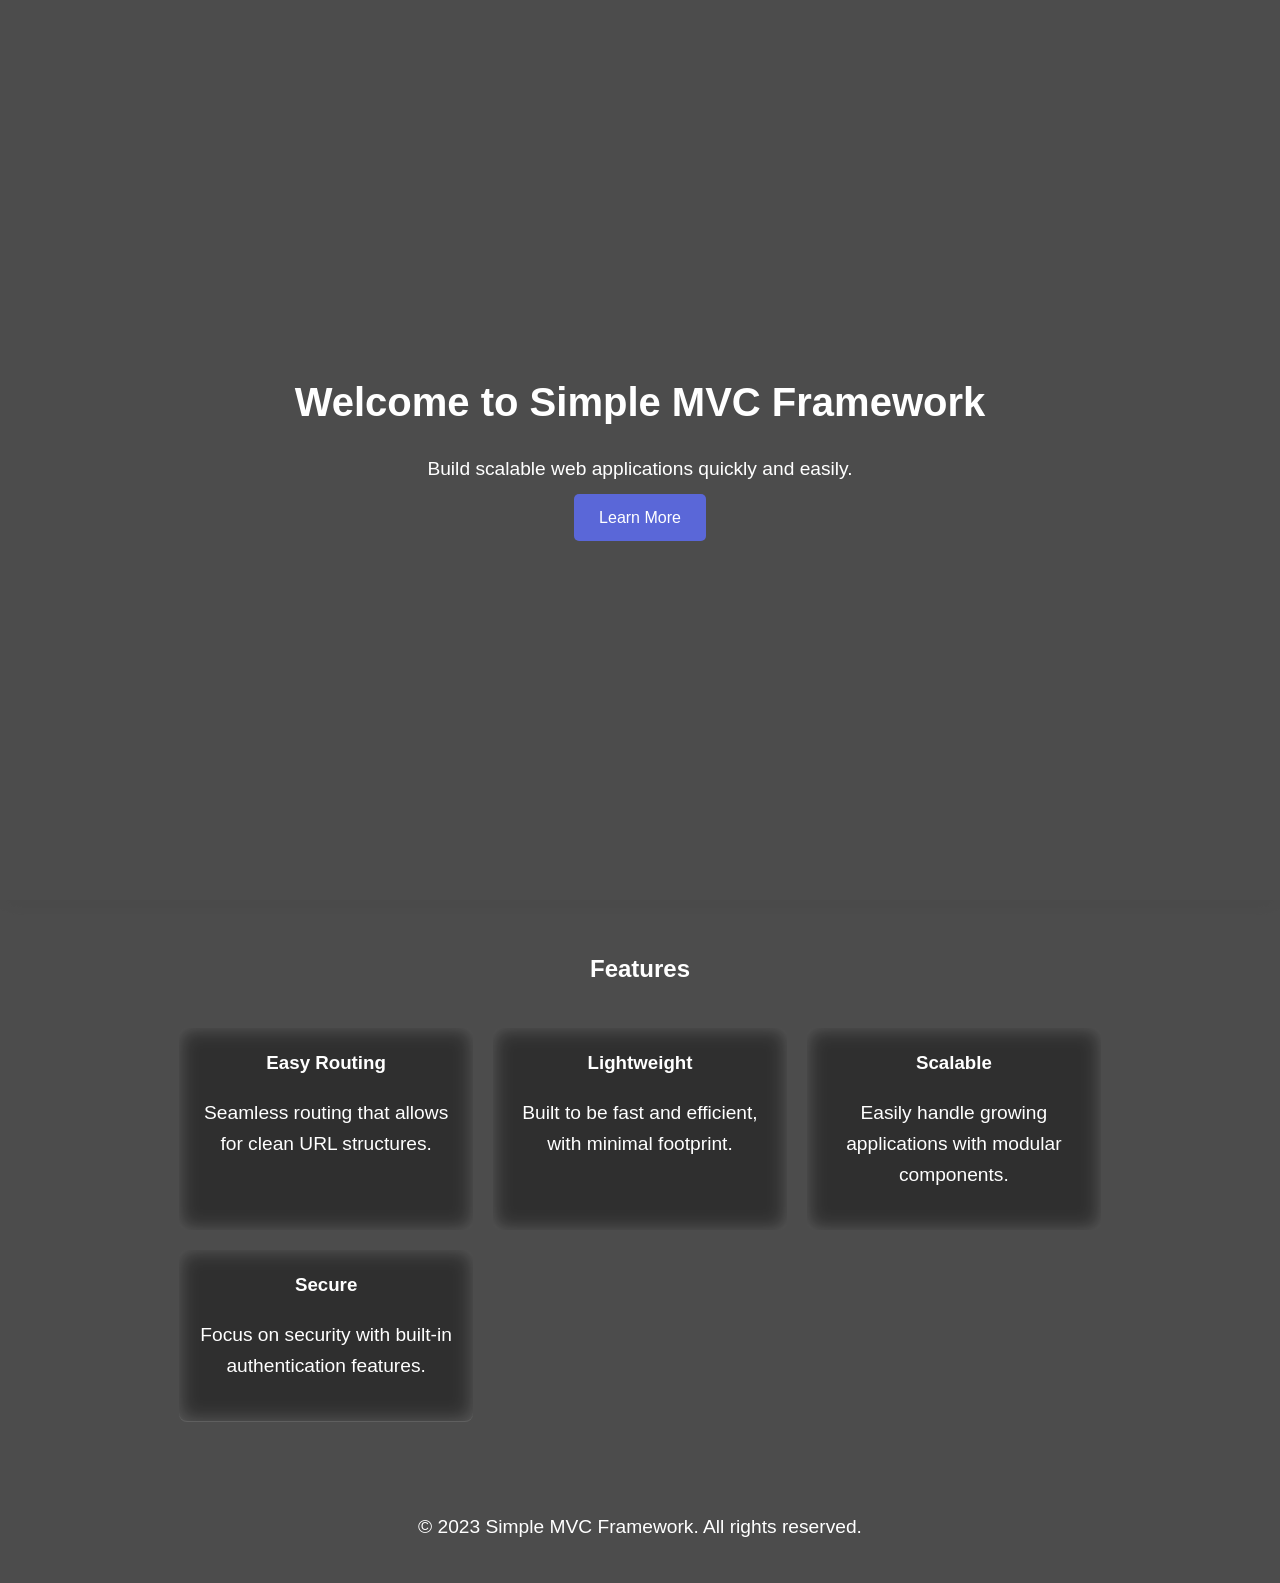
==== src/main/resources/view/template/index.html @ c6c4b9c1 "added landing page" ====
<!DOCTYPE html>
<html lang="en">
<head>
    <meta charset="UTF-8">
    <meta name="viewport" content="width=device-width, initial-scale=1.0">
    <title>Landing Page for MVC Framework</title>
    <style>
        * {
    margin: 0;
    padding: 0;
    box-sizing: border-box;
}

body {
    font-family: Arial, sans-serif;
    color: #ffffff;
    line-height: 1.6;
    overflow: hidden; /* Prevent scrolling */
}

.background {
    position: absolute;
    top: 0;
    left: 0;
    width: 100%;
    height: 100%;
    background: linear-gradient(135deg, rgba(255, 255, 255, 0.1), rgba(255, 255, 255, 0.05)), url('path/to/your/image.jpg'); /* Adjust the image path */
    background-size: cover;
    z-index: -1; /* Position it behind all content */
}

header {
    display: flex;
    justify-content: center;
    align-items: center;
    height: 100vh;
    text-align: center;
    background: rgba(0, 0, 0, 0.7); /* Slightly transparent dark background */
    backdrop-filter: blur(10px); /* Glassy effect */
}

.container {
    width: 90%;
    max-width: 1200px;
    margin: auto;
}

h1 {
    font-size: 2.5rem;
}

p {
    margin: 20px 0;
    font-size: 1.2rem;
}

.cta-button {
    background-color: #5a67d8;
    color: white;
    padding: 15px 25px;
    border: none;
    border-radius: 5px;
    text-decoration: none;
    transition: background-color 0.3s ease;
}

.cta-button:hover {
    background-color: #434190;
}

section {
    padding: 50px 0;
    background: rgba(0, 0, 0, 0.7); /* Same glassy effect */
    backdrop-filter: blur(10px);
}

h2 {
    text-align: center;
    margin-bottom: 40px;
}

.feature-grid {
    display: grid;
    grid-template-columns: repeat(auto-fill, minmax(250px, 1fr));
    gap: 20px;
    padding: 0 10%;
}

.feature {
    background: rgba(255, 255, 255, 0.1);
    border-radius: 8px;
    padding: 20px;
    color: #ffffff;
    text-align: center;
    backdrop-filter: blur(10px); /* Glass effect */
}

footer {
    background: rgba(0, 0, 0, 0.7);
    text-align: center;
    padding: 20px 0;
}

@media screen and (max-width: 600px) {
    h1 {
        font-size: 2rem;
    }

    p {
        font-size: 1rem;
    }

    .cta-button {
        padding: 10px 20px;
    }
}
    </style>
</head>
<body>
<div class="background"></div>
<header>
    <div class="container">
        <h1>Welcome to Simple MVC Framework</h1>
        <p>Build scalable web applications quickly and easily.</p>
        <a href="#features" class="cta-button">Learn More</a>
    </div>
</header>

<section id="features">
    <div class="container">
        <h2>Features</h2>
        <div class="feature-grid">
            <div class="feature">
                <h3>Easy Routing</h3>
                <p>Seamless routing that allows for clean URL structures.</p>
            </div>
            <div class="feature">
                <h3>Lightweight</h3>
                <p>Built to be fast and efficient, with minimal footprint.</p>
            </div>
            <div class="feature">
                <h3>Scalable</h3>
                <p>Easily handle growing applications with modular components.</p>
            </div>
            <div class="feature">
                <h3>Secure</h3>
                <p>Focus on security with built-in authentication features.</p>
            </div>
        </div>
    </div>
</section>

<footer>
    <div class="container">
        <p>&copy; 2023 Simple MVC Framework. All rights reserved.</p>
    </div>
</footer>
</body>
</html>
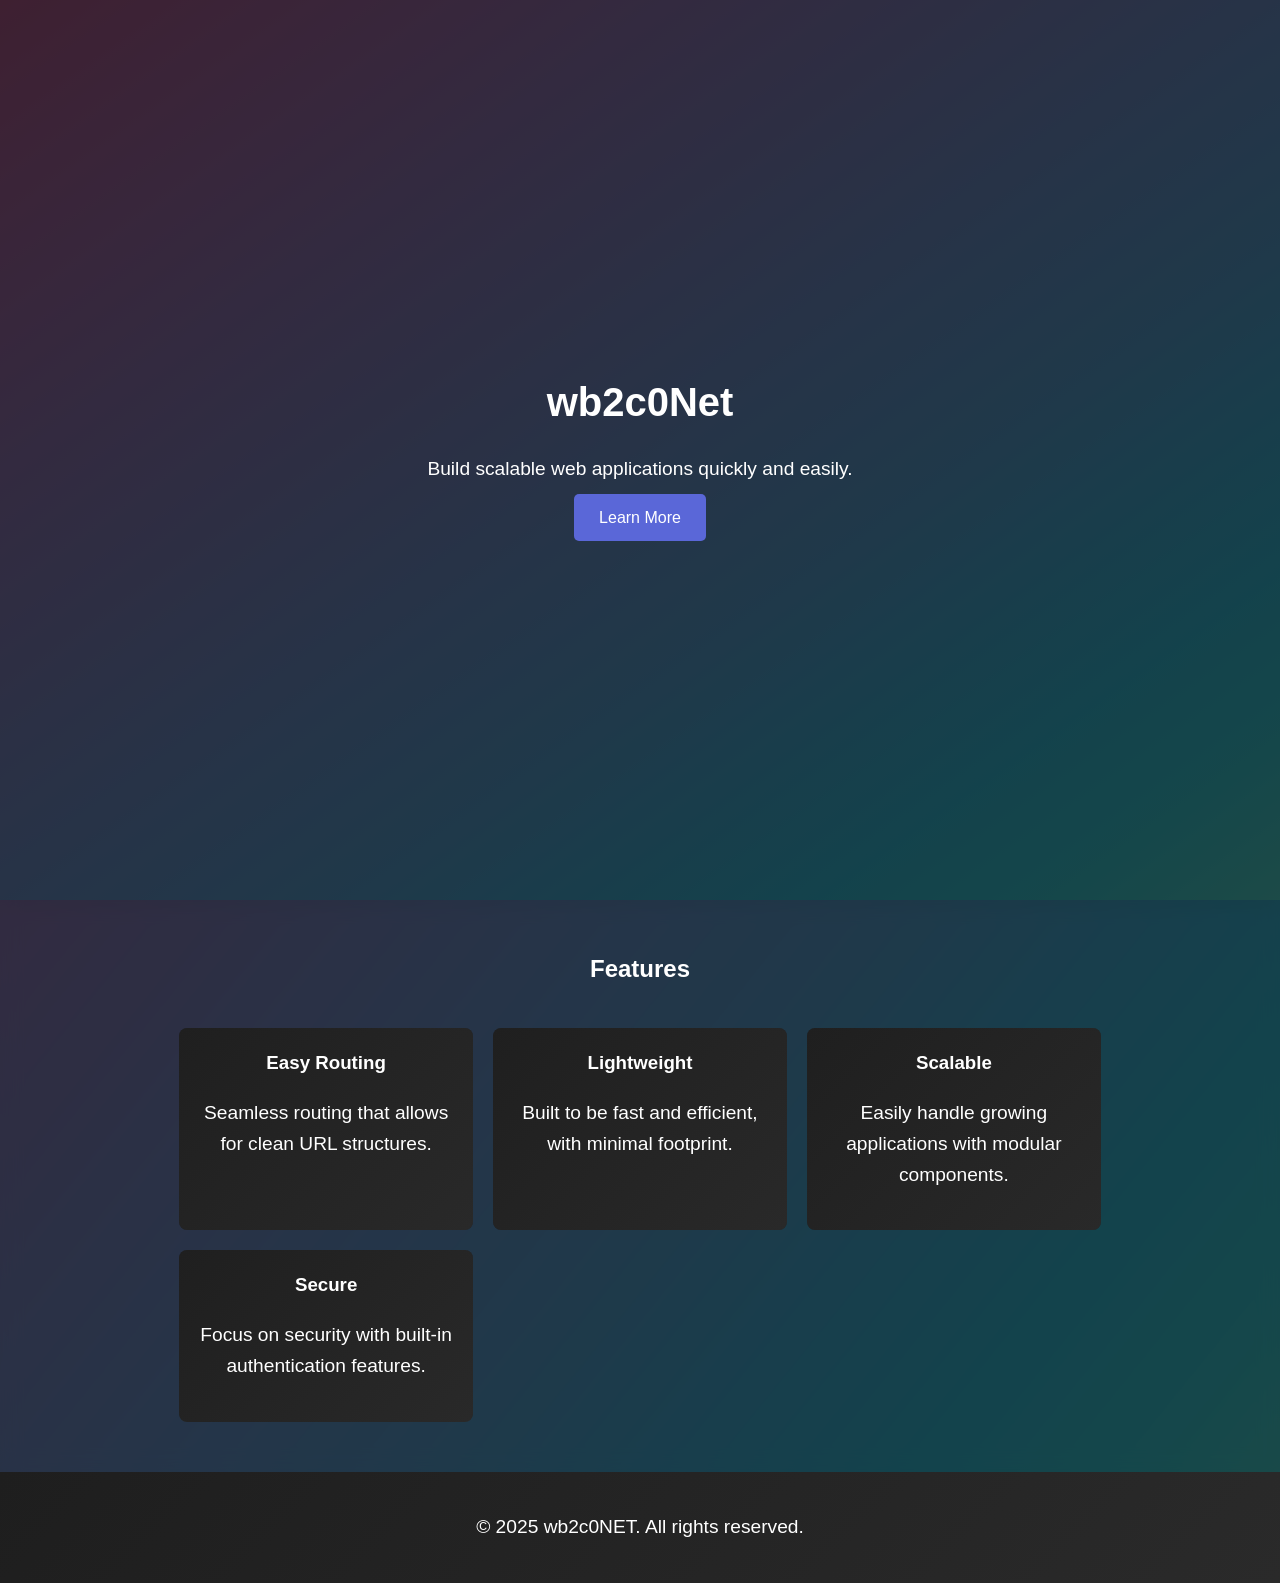
==== commit c896957e: "added dynamic headers" ====
--- a/src/main/resources/view/template/index.html
+++ b/src/main/resources/view/template/index.html
@@ -6,121 +6,120 @@
     <title>Landing Page for MVC Framework</title>
     <style>
         * {
-    margin: 0;
-    padding: 0;
-    box-sizing: border-box;
-}
+            margin: 0;
+            padding: 0;
+            box-sizing: border-box;
+        }
 
-body {
-    font-family: Arial, sans-serif;
-    color: #ffffff;
-    line-height: 1.6;
-    overflow: hidden; /* Prevent scrolling */
-}
+        body {
+            font-family: Arial, sans-serif;
+            color: #ffffff;
+            line-height: 1.6;
+ background-image: linear-gradient(to right bottom, #d16ba5, #c777b9, #ba83ca, #aa8fd8, #9a9ae1, #8aa7ec, #79b3f4, #69bff8, #52cffe, #41dfff, #46eefa, #5ffbf1);
+        }
 
-.background {
-    position: absolute;
-    top: 0;
-    left: 0;
-    width: 100%;
-    height: 100%;
-    background: linear-gradient(135deg, rgba(255, 255, 255, 0.1), rgba(255, 255, 255, 0.05)), url('path/to/your/image.jpg'); /* Adjust the image path */
-    background-size: cover;
-    z-index: -1; /* Position it behind all content */
-}
+        .background {
+            position: absolute;
+            top: 0;
+            left: 0;
+            width: 100%;
+            height: 100%;
+ background-image: linear-gradient(to right bottom, #d16ba5, #c777b9, #ba83ca, #aa8fd8, #9a9ae1, #8aa7ec, #79b3f4, #69bff8, #52cffe, #41dfff, #46eefa, #5ffbf1);
+            z-index: -1;
+        }
 
-header {
-    display: flex;
-    justify-content: center;
-    align-items: center;
-    height: 100vh;
-    text-align: center;
-    background: rgba(0, 0, 0, 0.7); /* Slightly transparent dark background */
-    backdrop-filter: blur(10px); /* Glassy effect */
-}
+        header {
+            display: flex;
+            justify-content: center;
+            align-items: center;
+            height: 100vh;
+            text-align: center;
+            background: rgba(0, 0, 0, 0.7);
 
-.container {
-    width: 90%;
-    max-width: 1200px;
-    margin: auto;
-}
+        }
 
-h1 {
-    font-size: 2.5rem;
-}
+        .container {
+            width: 90%;
+            max-width: 1200px;
+            margin: auto;
+        }
 
-p {
-    margin: 20px 0;
-    font-size: 1.2rem;
-}
+        h1 {
+            font-size: 2.5rem;
+        }
 
-.cta-button {
-    background-color: #5a67d8;
-    color: white;
-    padding: 15px 25px;
-    border: none;
-    border-radius: 5px;
-    text-decoration: none;
-    transition: background-color 0.3s ease;
-}
+        p {
+            margin: 20px 0;
+            font-size: 1.2rem;
+        }
 
-.cta-button:hover {
-    background-color: #434190;
-}
+        .cta-button {
+            background-color: #5a67d8;
+            color: white;
+            padding: 15px 25px;
+            border: none;
+            border-radius: 5px;
+            text-decoration: none;
+            transition: background-color 0.3s ease;
+        }
 
-section {
-    padding: 50px 0;
-    background: rgba(0, 0, 0, 0.7); /* Same glassy effect */
-    backdrop-filter: blur(10px);
-}
+        .cta-button:hover {
+            background-color: #434190;
+        }
 
-h2 {
-    text-align: center;
-    margin-bottom: 40px;
-}
+        section {
+            padding: 50px 0;
+            background: rgba(0, 0, 0, 0.7);
+            backdrop-filter: blur(10px);
+        }
 
-.feature-grid {
-    display: grid;
-    grid-template-columns: repeat(auto-fill, minmax(250px, 1fr));
-    gap: 20px;
-    padding: 0 10%;
-}
+        h2 {
+            text-align: center;
+            margin-bottom: 40px;
+        }
 
-.feature {
-    background: rgba(255, 255, 255, 0.1);
-    border-radius: 8px;
-    padding: 20px;
-    color: #ffffff;
-    text-align: center;
-    backdrop-filter: blur(10px); /* Glass effect */
-}
+        .feature-grid {
+            display: grid;
+            grid-template-columns: repeat(auto-fill, minmax(250px, 1fr));
+            gap: 20px;
+            padding: 0 10%;
+        }
 
-footer {
-    background: rgba(0, 0, 0, 0.7);
-    text-align: center;
-    padding: 20px 0;
-}
+        .feature {
+            background: linear-gradient(135deg, #1f1f1f, #292929);
+            border-radius: 8px;
+            padding: 20px;
+            color: #ffffff;
+            text-align: center;
+            backdrop-filter: blur(10px);
+        }
 
-@media screen and (max-width: 600px) {
-    h1 {
-        font-size: 2rem;
-    }
+        footer {
+            background: linear-gradient(135deg, #1e1e1e, #2a2a2a);
+            text-align: center;
+            padding: 20px 0;
+        }
 
-    p {
-        font-size: 1rem;
-    }
+        @media screen and (max-width: 600px) {
+            h1 {
+                font-size: 2rem;
+            }
 
-    .cta-button {
-        padding: 10px 20px;
-    }
-}
+            p {
+                font-size: 1rem;
+            }
+
+            .cta-button {
+                padding: 10px 20px;
+            }
+        }
     </style>
 </head>
 <body>
 <div class="background"></div>
 <header>
     <div class="container">
-        <h1>Welcome to Simple MVC Framework</h1>
+        <h1>wb2c0Net</h1>
         <p>Build scalable web applications quickly and easily.</p>
         <a href="#features" class="cta-button">Learn More</a>
     </div>
@@ -152,8 +151,8 @@
 
 <footer>
     <div class="container">
-        <p>&copy; 2023 Simple MVC Framework. All rights reserved.</p>
+        <p>&copy; 2025 wb2c0NET. All rights reserved.</p>
     </div>
 </footer>
 </body>
-</html>+</html>
